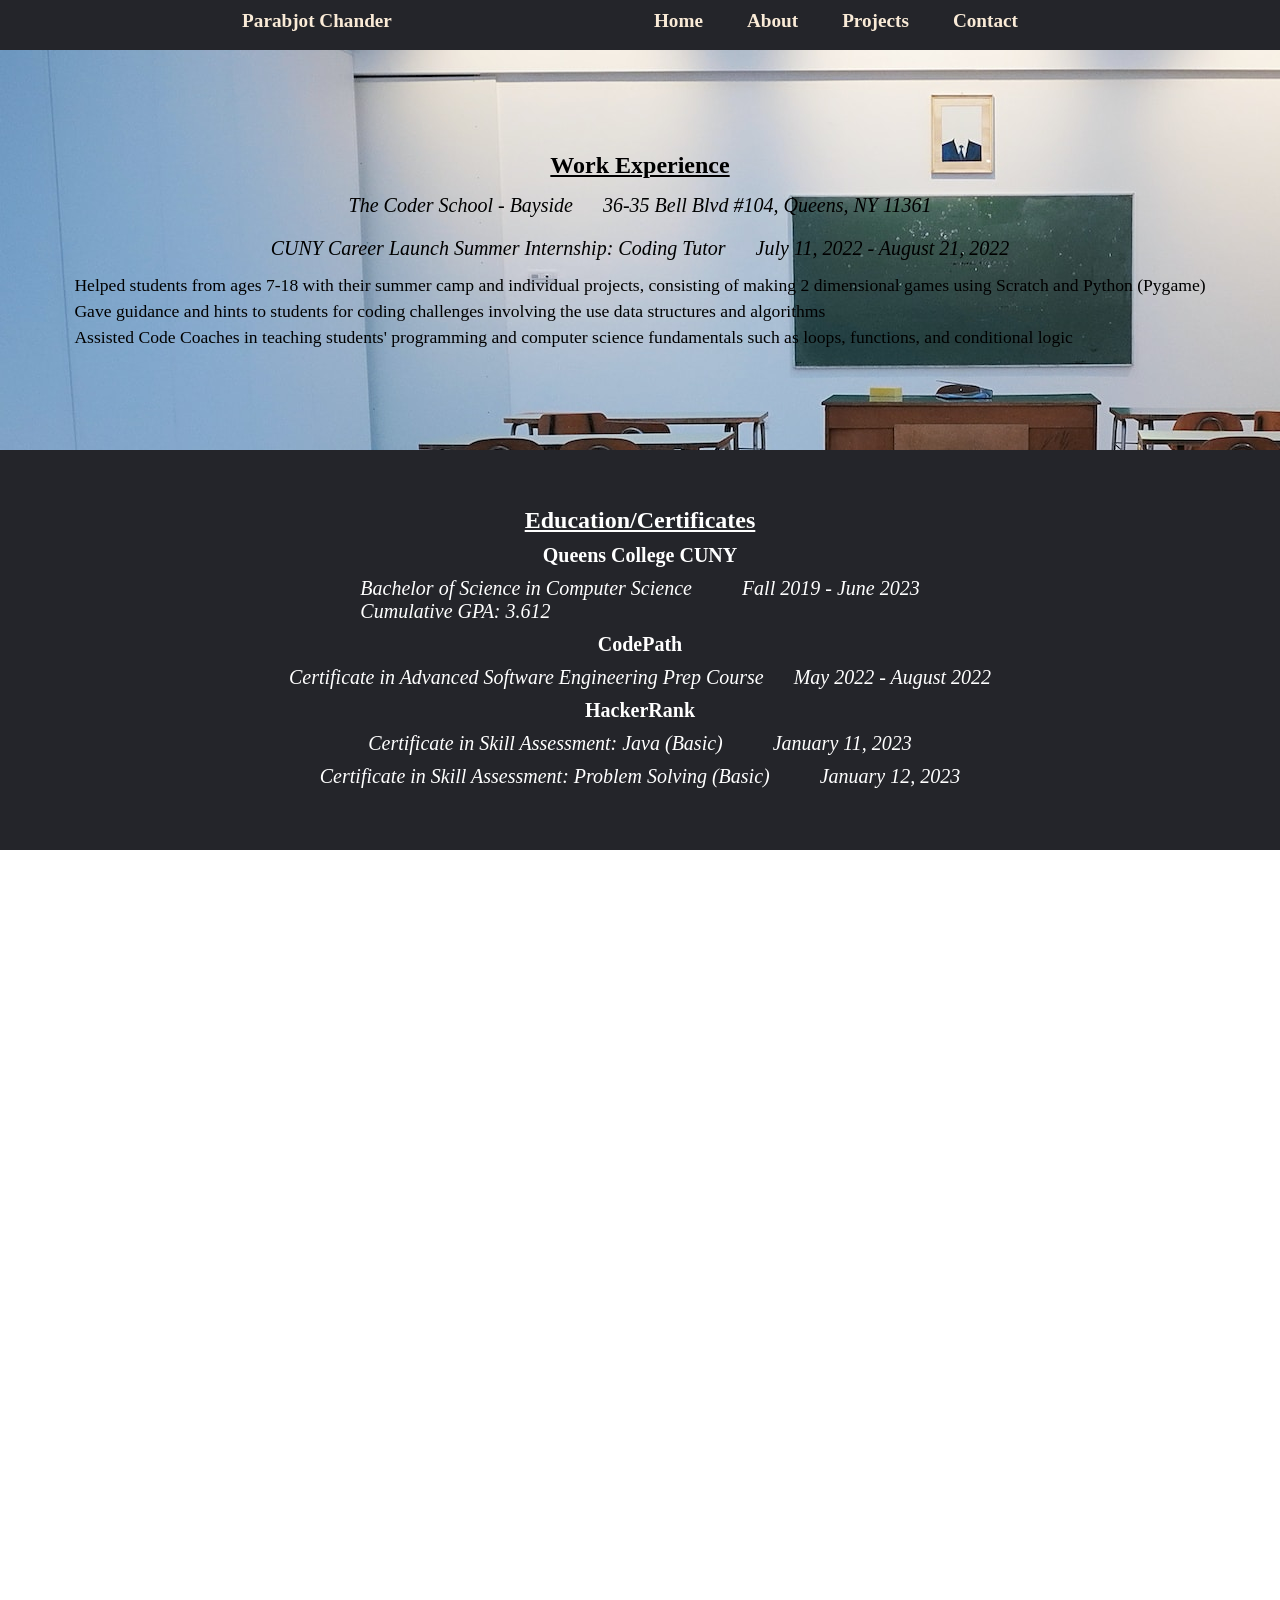
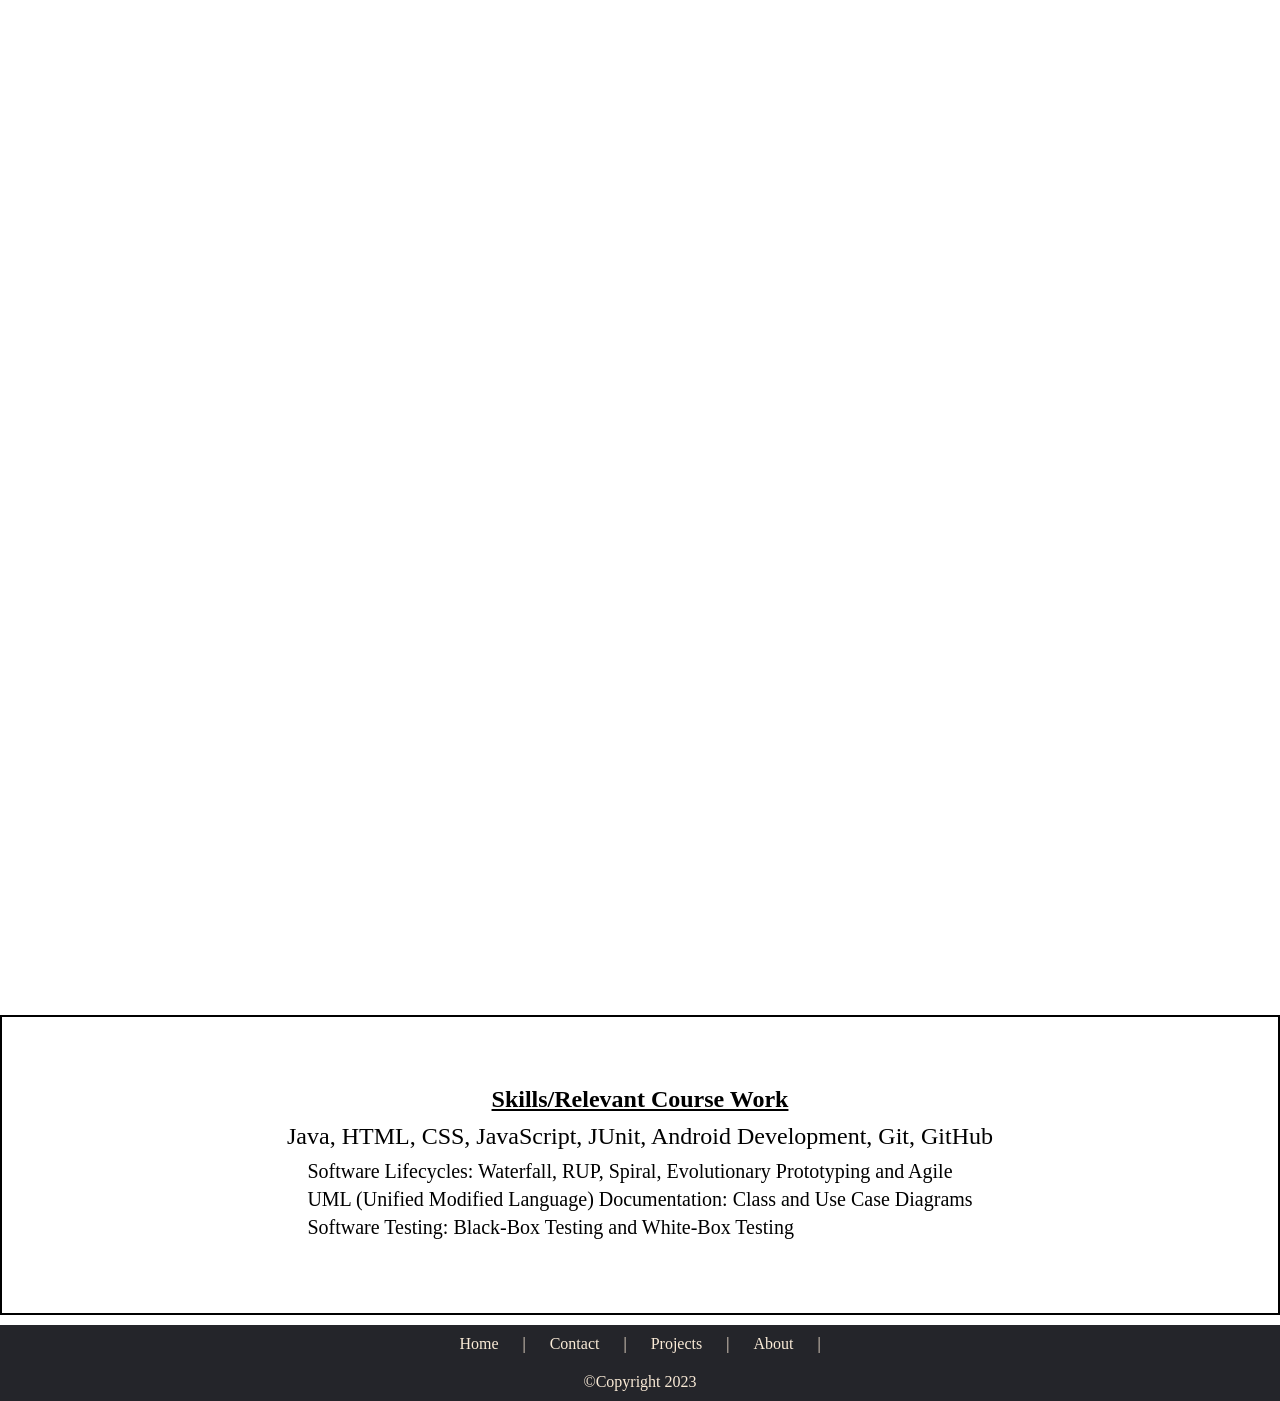
==== Web Pages/about.html @ a2a5ddf4 "Worked on home and about webpages" ====
<!DOCTYPE html>

<html lang="en">

   <head>
      
      <meta charset="UTF-8">
      <title>About</title>
      <link rel="stylesheet" href="css/nav_style.css">
      <link rel="stylesheet" href="css/about_style.css">
   
   </head>

   <body>
      
      <div id ="nav">
         
         <p> Parabjot Chander</p>
         
         <nav>
            
            <ul>
               <li> <a href="home.html"> Home </a> </li>
               <li> <a href="about.html"> About</a> </li>
               <li> <a href="projects.html"> Projects</a> </li>
               <li> <a href="contact.html"> Contact</a> </li>
            </ul>
         
         </nav>
      
      </div>
   
      <div id="body">
         
         <div id="work">
            
            <h2>Work Experience</h2>
            
            <p>The Coder School - Bayside &nbsp;&nbsp;&nbsp;&nbsp; 36-35 Bell Blvd #104, Queens, NY 11361</p>
            <p>CUNY Career Launch Summer Internship: Coding Tutor &nbsp;&nbsp;&nbsp;&nbsp; July 11, 2022 - August 21, 2022 </p>
            
            <ul>
               <li>Helped students from ages 7-18 with their summer camp and individual projects, consisting of making 2 dimensional games using Scratch and Python (Pygame) </li>
               <li>Gave guidance and hints to students for coding challenges involving the use data structures and algorithms </li>
               <li>Assisted Code Coaches in teaching students' programming and computer science fundamentals such as loops, functions, and conditional logic </li>
            </ul>
         
         </div>
         
         <div id="school">
            
            <h2>Education/Certificates</h2>
            
            <p class="sub"> Queens College CUNY</p>
            <p class="det">Bachelor of Science in Computer Science &nbsp;&nbsp;&nbsp;&nbsp;&nbsp;&nbsp;&nbsp;&nbsp;  Fall 2019 - June 2023	<br> Cumulative GPA: 3.612 </p>
            <p class="sub"> CodePath</p>
            <p class="det"> Certificate in Advanced Software Engineering Prep Course &nbsp;&nbsp;&nbsp;&nbsp; May 2022 - August 2022 </p>
            <p class="sub">HackerRank </p>
            <p class="det"> Certificate in Skill Assessment: Java (Basic)  &nbsp;&nbsp;&nbsp;&nbsp;&nbsp;&nbsp;&nbsp;&nbsp; January 11, 2023 </p>
            <p class="det"> Certificate in Skill Assessment: Problem Solving (Basic) &nbsp;&nbsp;&nbsp;&nbsp;&nbsp;&nbsp;&nbsp;&nbsp; January 12, 2023 </p>
         </div>
         
         
         <div id="name">

            <div class="lettersAB show">
               <h2 class="nbaHuge">P</h2>
               <p class="nbaSmall">Patient</p>
            </div>   
   
            <div class="lettersAB">
               <h2 class="nbaHuge">A</h2>
               <p class="nbaSmall">Adequate</p>
            </div> 
   
            <div class="lettersAB">
               <h2 class="nbaHuge">R</h2>
               <p class="nbaSmall">Ready</p>
            </div> 
   
            <div class="lettersAB">
               <h2 class="nbaHuge">A</h2>
               <p class="nbaSmall">Accountable</p>
            </div> 
   
            <div class="lettersAB">
               <h2 class="nbaHuge">B</h2>
               <p class="nbaSmall">Bright-Eyed</p>
            </div> 
   
            <div class="lettersAB">
               <h2 class="nbaHuge">J</h2>
               <p class="nbaSmall">Joyous</p>
            </div> 
   
            <div class="lettersAB">
               <h2 class="nbaHuge">O</h2>
               <p class="nbaSmall">Objective</p>
            </div> 
   
            <div class="lettersAB">
               <h2 class="nbaHuge">T</h2>
               <p class="nbaSmall">Trustworthy</p>
            </div> 
         
         </div>
      
      </div>
      
      
      
      <div id="skills">

         <h2> Skills/Relevant Course Work</h2>

         <p> Java, HTML, CSS, JavaScript, JUnit, Android Development, Git, GitHub </p>

         <ul>
            <li> Software Lifecycles: Waterfall, RUP, Spiral, Evolutionary Prototyping and Agile </li>
            <li> UML (Unified Modified Language) Documentation: Class and Use Case Diagrams </li>
            <li> Software Testing: Black-Box Testing and White-Box Testing  </li>
         </ul>
      
      </div>
      
      
      
      <footer id="foot">
         
         <div id="upperFoot">
            
            <p> <a href="home.html"> Home </a> </p>
            <p> | </p>
            <p> <a href="contact.html"> Contact</a> </p>
            <p> | </p>
            <p> <a href="projects.html"> Projects</a> </p>
            <p> | </p>
            <p> <a href="about.html"> About</a></p>
            <p> | </p>

         </div>
      
         <div id="lowerFoot">
            <p>&copy;Copyright 2023</p>
         </div>
      
      </footer>
   
      <script src="js/about.js"></script>
   
   </body>

</html>
---- Web Pages/css/nav_style.css ----
* {
  box-sizing: border-box;
  margin: 0;
  padding: 0;
}

#nav{
  display: flex;
  justify-content: space-evenly;
  background-color: #24252A;
  height: 50px;
}


#nav nav ul li{
  list-style-type: none;
  display: inline-block;
  align-items: center;
  padding: 10px 20px;
}

#nav p{
  color: antiquewhite;
  font-size: 120%;
  font-weight: bold;
  font-family: 'Cambria, Cochin', Georgia, Times, 'Times New Roman', serif;
  padding-top: 10px;
}

#nav nav li a{
  color: antiquewhite;
  font-size: 120%;
  font-weight: bold;
  font-family:'Cambria, Cochin', Georgia, Times, 'Times New Roman', serif;
  transition: all 0.3s ease 0s;
  text-decoration: none;
}

#nav nav li a:hover{
  color: #0088a9;
}

#foot{
  display: flex;
  flex-direction: column;
  align-items: center;
  background-color: #24252A;
}

#upperFoot p {
  display: inline-block;
  padding: 10px 10px;
  color: antiquewhite;
}

#upperFoot p a{
  text-decoration: none;
  color: antiquewhite;
  font-family:'Cambria, Cochin', Georgia, Times, 'Times New Roman', serif;
  transition: all 0.3s ease 0s;
}

#upperFoot p a:hover{
  color: #0088a9;
}

#lowerFoot p{
  padding: 10px 0px;
  color: antiquewhite;
  font-family:'Cambria, Cochin', Georgia, Times, 'Times New Roman', serif;
}

#body{
  background-color: white;
  width: 100%;
}
---- Web Pages/css/about_style.css ----
*{
  font-family: Cambria, Cochin, Georgia, Times, 'Times New Roman', serif;
}

#name{
  display: flex;
  justify-content: center;
  align-items: center;
  flex-direction: column;
  font-family: Cambria, Cochin, Georgia, Times, 'Times New Roman', serif;
  overflow: hidden;
}

.lettersAB{
  background-color: #24252A;
  display: flex;
  align-items: center;
  justify-content: center;
  flex-direction: column;
  width: 400px;
  height: 200px;
  margin: 10px;
  border-radius: 10px;
  transform: translateX(400%);
  transition: transform 0.4s ease;
}

.lettersAB:nth-of-type(even){
  transform: translateX(-400%);
}

.lettersAB.show{
  transform: translateX(0);
}

.nbaHuge{
  color: white;
  font-size: 200%;
  
}

.nbaSmall{
  color: white;
  font-size: 100%;
  font-style: italic;
}

/* Work Experience */
#work{
  display: flex;
  flex-direction: column;
  justify-content: center;
  align-items: center;
  background-image: url("../images/ivan-aleksic-PDRFeeDniCk-unsplash.jpg");
  font-family: Cambria, Cochin, Georgia, Times, 'Times New Roman', serif;
  width: 100%;
  min-height: 400px;
}

#work h2{
  margin-top: 5px;
  margin-bottom: 5px;
  font-size: 1.5rem;
  text-decoration: underline;
  color: rgb(0, 0, 0);
}

#work p{
  margin: 10px;
  font-style: italic;
  font-size: 1.25rem;
  color: rgb(0, 0, 0);
}

#work ul{
  list-style: none;
}

#work ul li{
  margin: 5px;
  font-size: 1.1rem;
  color: black;
}

/* Education */

#school{
  background-color: #24252A;
  width: 100%;
  display: flex;
  justify-content: center;
  align-items: center;
  flex-direction: column;
  height: 400px;
}

#school h2{
  color: white;
  font-size: 1.5rem;
  margin-bottom: 5px;
  text-decoration: underline;
}

.sub{
  color: white;
  font-size: 1.25rem;
  margin: 5px;
  font-weight: bold;
}

.det{
  color: white;
  font-size: 1.25rem;
  font-style: italic;
  margin: 5px;
}

/* Skills */

#skills{
  display: flex;
  justify-content: center;
  align-items: center;
  flex-direction: column;
  margin-bottom: 10px;
  margin-top: 5px;
  width: 100%;
  height: 300px;
  border: 2px solid black;
}

#skills h2{
  text-decoration: underline;
  margin-bottom: 10px;
}

#skills p{
  margin-bottom: 5px;
  font-size: 1.5rem;
}

#skills ul{
  list-style-type: none;
}

#skills ul li {
  margin: 5px;
  font-size: 1.25rem;
}
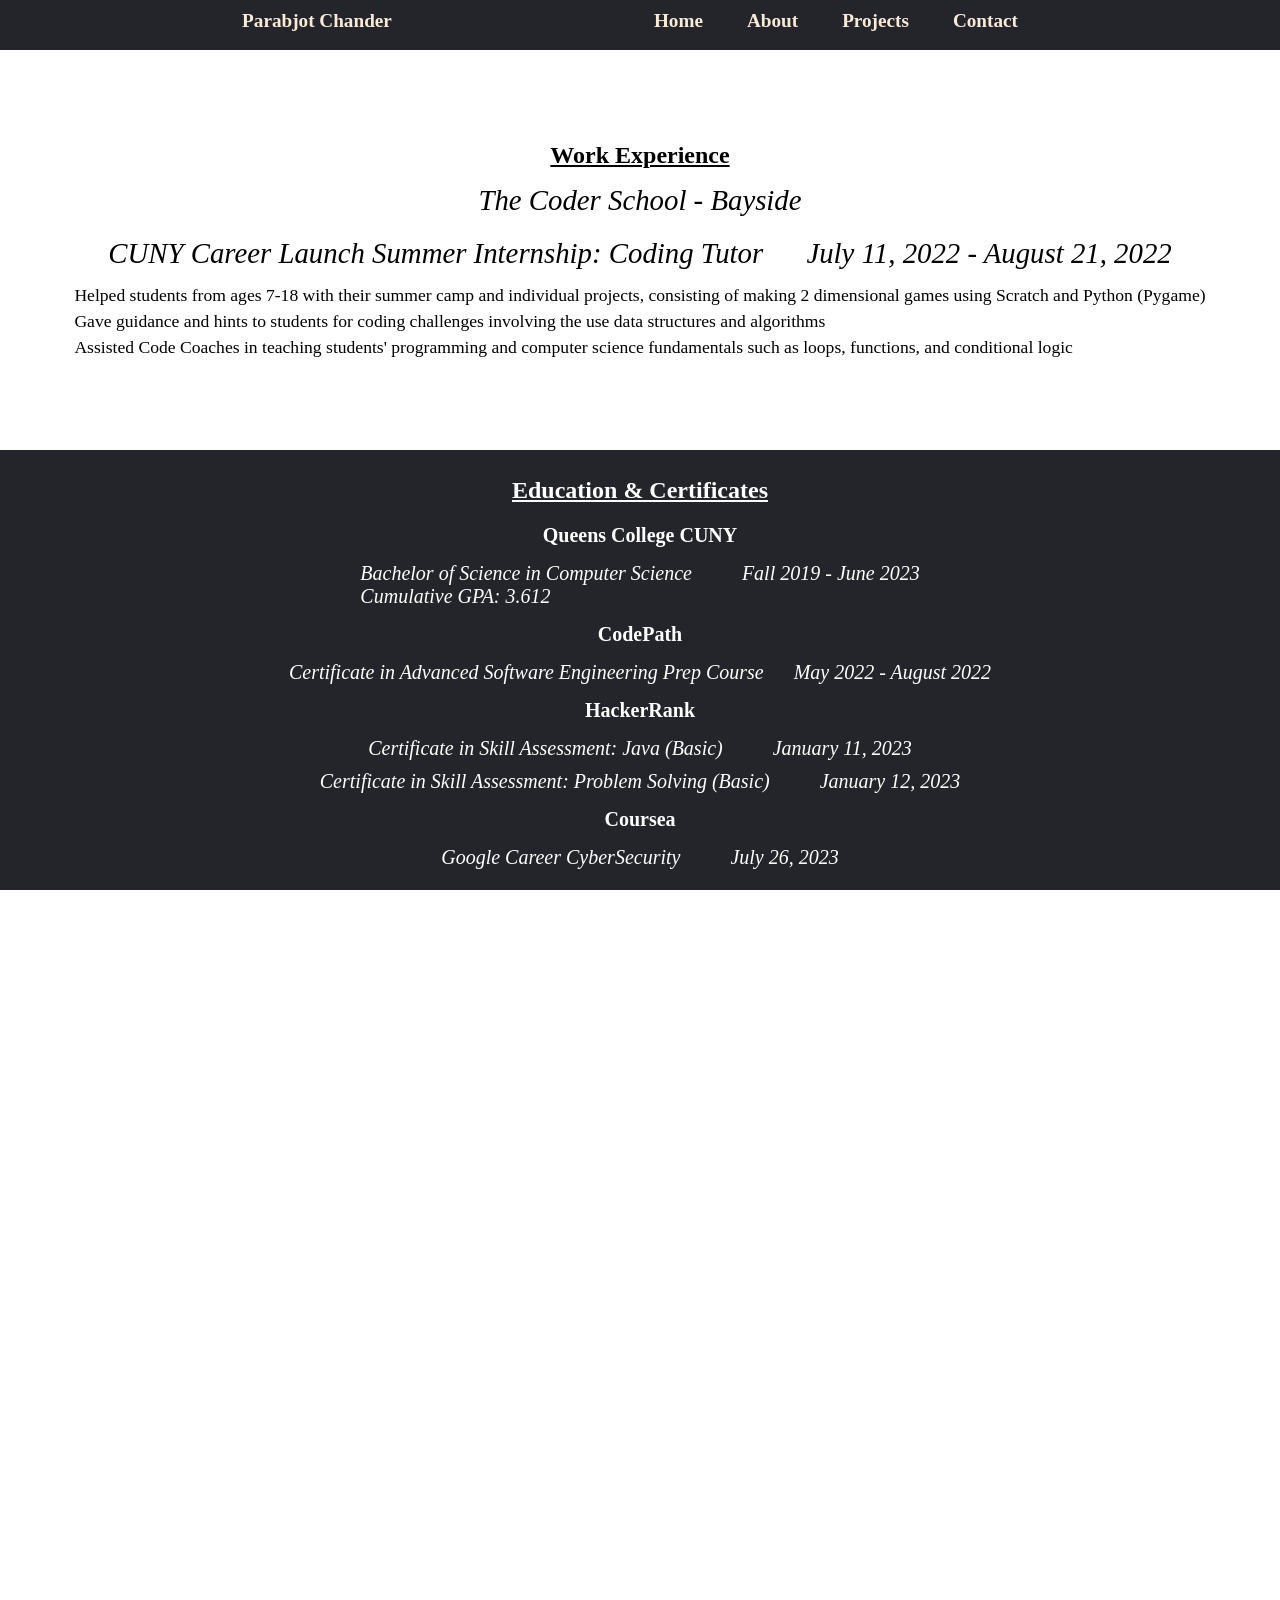
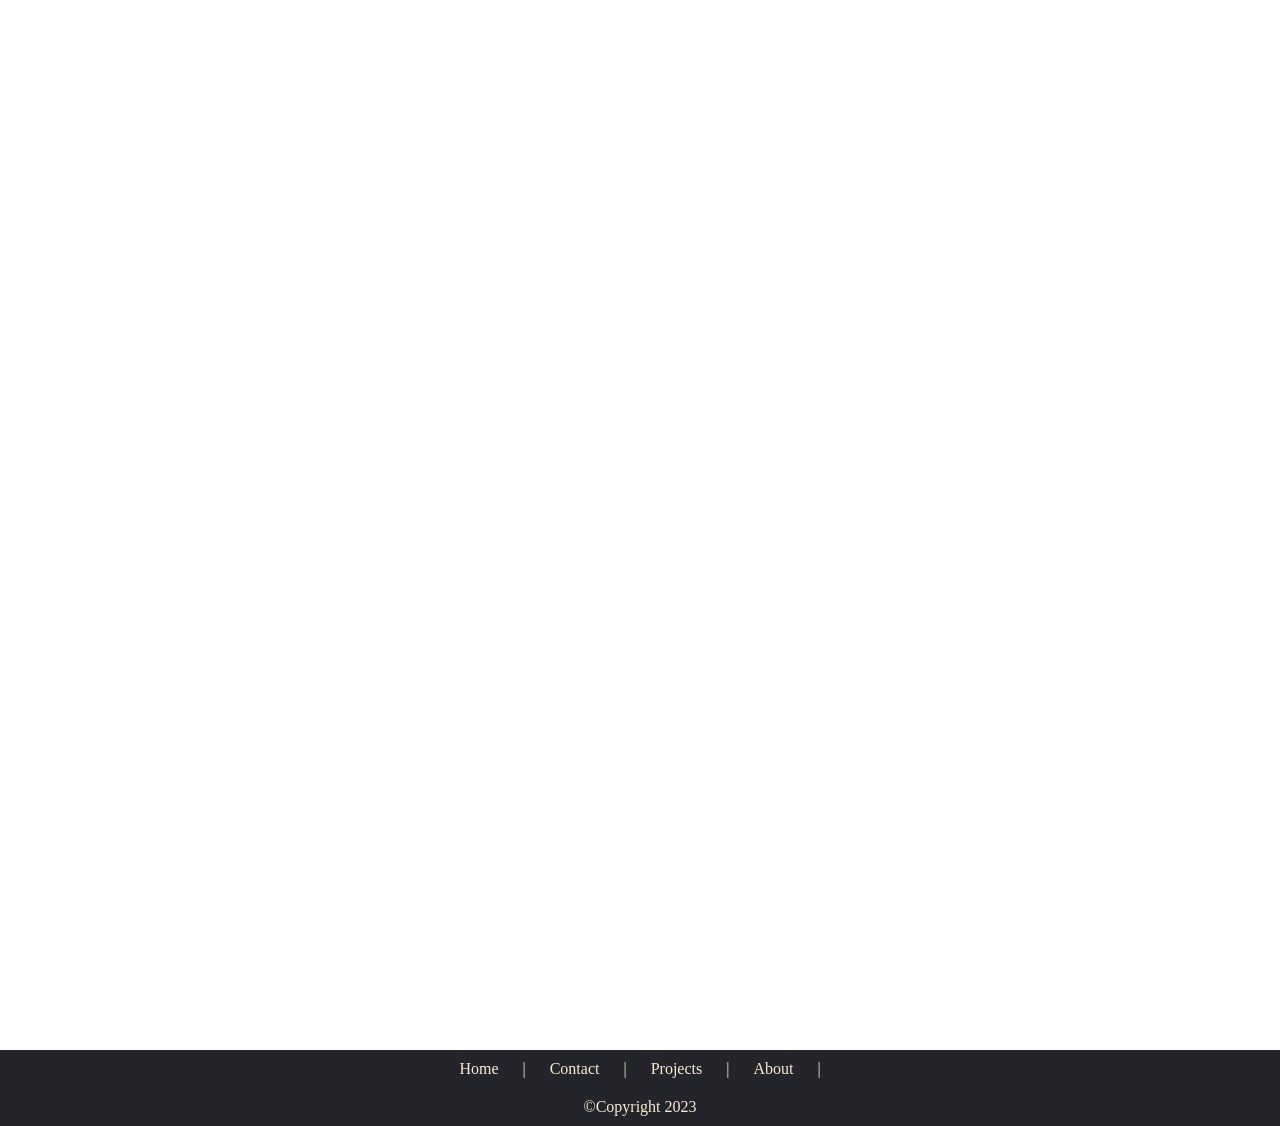
==== commit d2a73661: "make webpages more responsive, projects.html got work on" ====
--- a/Web Pages/about.html
+++ b/Web Pages/about.html
@@ -36,7 +36,7 @@
             
             <h2>Work Experience</h2>
             
-            <p>The Coder School - Bayside &nbsp;&nbsp;&nbsp;&nbsp; 36-35 Bell Blvd #104, Queens, NY 11361</p>
+            <p>The Coder School - Bayside </p>
             <p>CUNY Career Launch Summer Internship: Coding Tutor &nbsp;&nbsp;&nbsp;&nbsp; July 11, 2022 - August 21, 2022 </p>
             
             <ul>
@@ -49,7 +49,7 @@
          
          <div id="school">
             
-            <h2>Education/Certificates</h2>
+            <h2>Education & Certificates</h2>
             
             <p class="sub"> Queens College CUNY</p>
             <p class="det">Bachelor of Science in Computer Science &nbsp;&nbsp;&nbsp;&nbsp;&nbsp;&nbsp;&nbsp;&nbsp;  Fall 2019 - June 2023	<br> Cumulative GPA: 3.612 </p>
@@ -58,6 +58,10 @@
             <p class="sub">HackerRank </p>
             <p class="det"> Certificate in Skill Assessment: Java (Basic)  &nbsp;&nbsp;&nbsp;&nbsp;&nbsp;&nbsp;&nbsp;&nbsp; January 11, 2023 </p>
             <p class="det"> Certificate in Skill Assessment: Problem Solving (Basic) &nbsp;&nbsp;&nbsp;&nbsp;&nbsp;&nbsp;&nbsp;&nbsp; January 12, 2023 </p>
+            <p class="sub"> Coursea </p>
+            <p class="det"> Google Career CyberSecurity &nbsp;&nbsp;&nbsp;&nbsp;&nbsp;&nbsp;&nbsp;&nbsp; July 26, 2023 </p>
+            
+         
          </div>
          
          
@@ -108,23 +112,6 @@
       </div>
       
       
-      
-      <div id="skills">
-
-         <h2> Skills/Relevant Course Work</h2>
-
-         <p> Java, HTML, CSS, JavaScript, JUnit, Android Development, Git, GitHub </p>
-
-         <ul>
-            <li> Software Lifecycles: Waterfall, RUP, Spiral, Evolutionary Prototyping and Agile </li>
-            <li> UML (Unified Modified Language) Documentation: Class and Use Case Diagrams </li>
-            <li> Software Testing: Black-Box Testing and White-Box Testing  </li>
-         </ul>
-      
-      </div>
-      
-      
-      
       <footer id="foot">
          
          <div id="upperFoot">
--- a/Web Pages/css/nav_style.css
+++ b/Web Pages/css/nav_style.css
@@ -9,7 +9,7 @@
   display: flex;
   justify-content: space-evenly;
   background-color: #24252A;
-  height: 50px;
+  min-height: 50px;
 }
 
 
--- a/Web Pages/css/about_style.css
+++ b/Web Pages/css/about_style.css
@@ -51,9 +51,8 @@
   flex-direction: column;
   justify-content: center;
   align-items: center;
-  background-image: url("../images/ivan-aleksic-PDRFeeDniCk-unsplash.jpg");
+  /* background-image: url("../images/ivan-aleksic-PDRFeeDniCk-unsplash.jpg"); */
   font-family: Cambria, Cochin, Georgia, Times, 'Times New Roman', serif;
-  width: 100%;
   min-height: 400px;
 }
 
@@ -68,8 +67,8 @@
 #work p{
   margin: 10px;
   font-style: italic;
-  font-size: 1.25rem;
-  color: rgb(0, 0, 0);
+  font-size: clamp(0.5rem, 1vw + 1rem, 2rem);
+  color: rgb(0, 0, 0); 
 }
 
 #work ul{
@@ -86,25 +85,26 @@
 
 #school{
   background-color: #24252A;
-  width: 100%;
   display: flex;
   justify-content: center;
   align-items: center;
   flex-direction: column;
-  height: 400px;
+  min-height: 440px;
 }
 
 #school h2{
   color: white;
   font-size: 1.5rem;
-  margin-bottom: 5px;
+  margin-top: 10px;
+  margin-bottom: 10px;
   text-decoration: underline;
 }
 
 .sub{
   color: white;
   font-size: 1.25rem;
-  margin: 5px;
+  margin-top: 10px;
+  margin-bottom: 10px;
   font-weight: bold;
 }
 
@@ -117,33 +117,3 @@
 
 /* Skills */
 
-#skills{
-  display: flex;
-  justify-content: center;
-  align-items: center;
-  flex-direction: column;
-  margin-bottom: 10px;
-  margin-top: 5px;
-  width: 100%;
-  height: 300px;
-  border: 2px solid black;
-}
-
-#skills h2{
-  text-decoration: underline;
-  margin-bottom: 10px;
-}
-
-#skills p{
-  margin-bottom: 5px;
-  font-size: 1.5rem;
-}
-
-#skills ul{
-  list-style-type: none;
-}
-
-#skills ul li {
-  margin: 5px;
-  font-size: 1.25rem;
-}
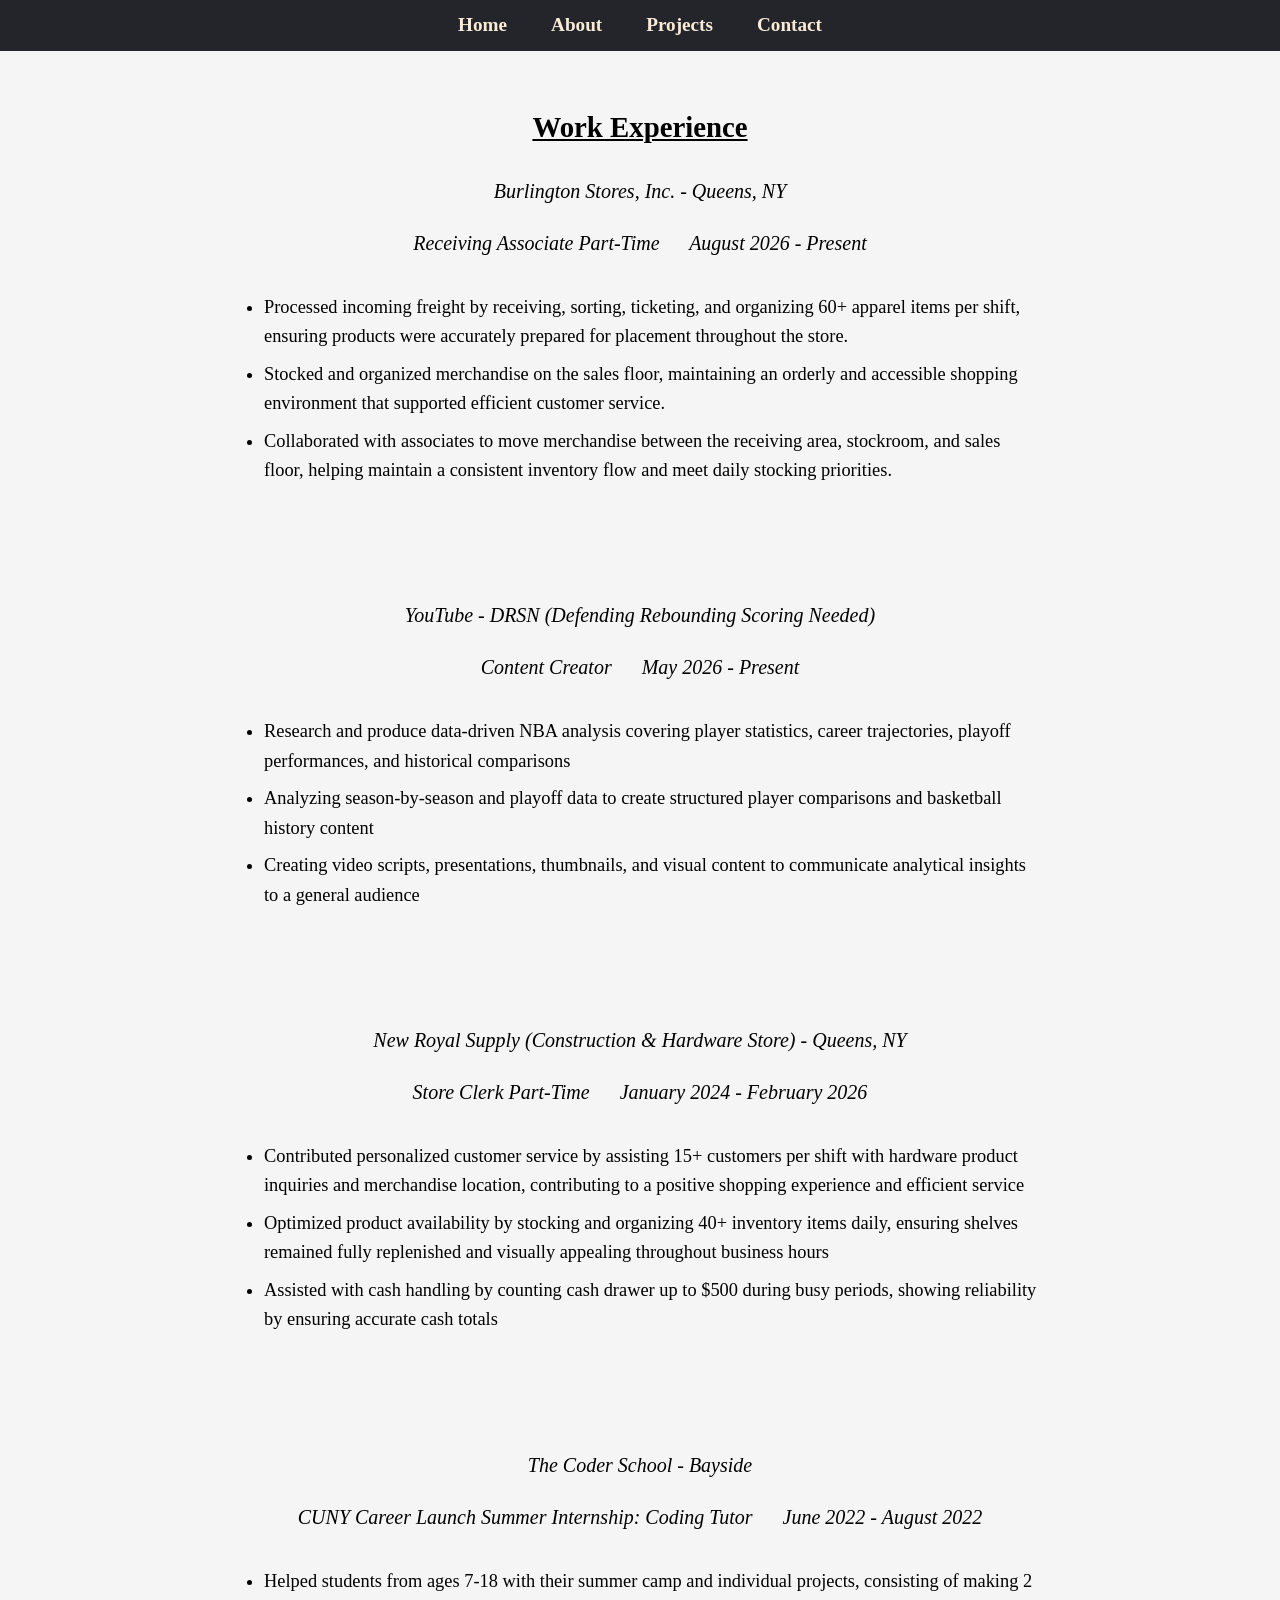
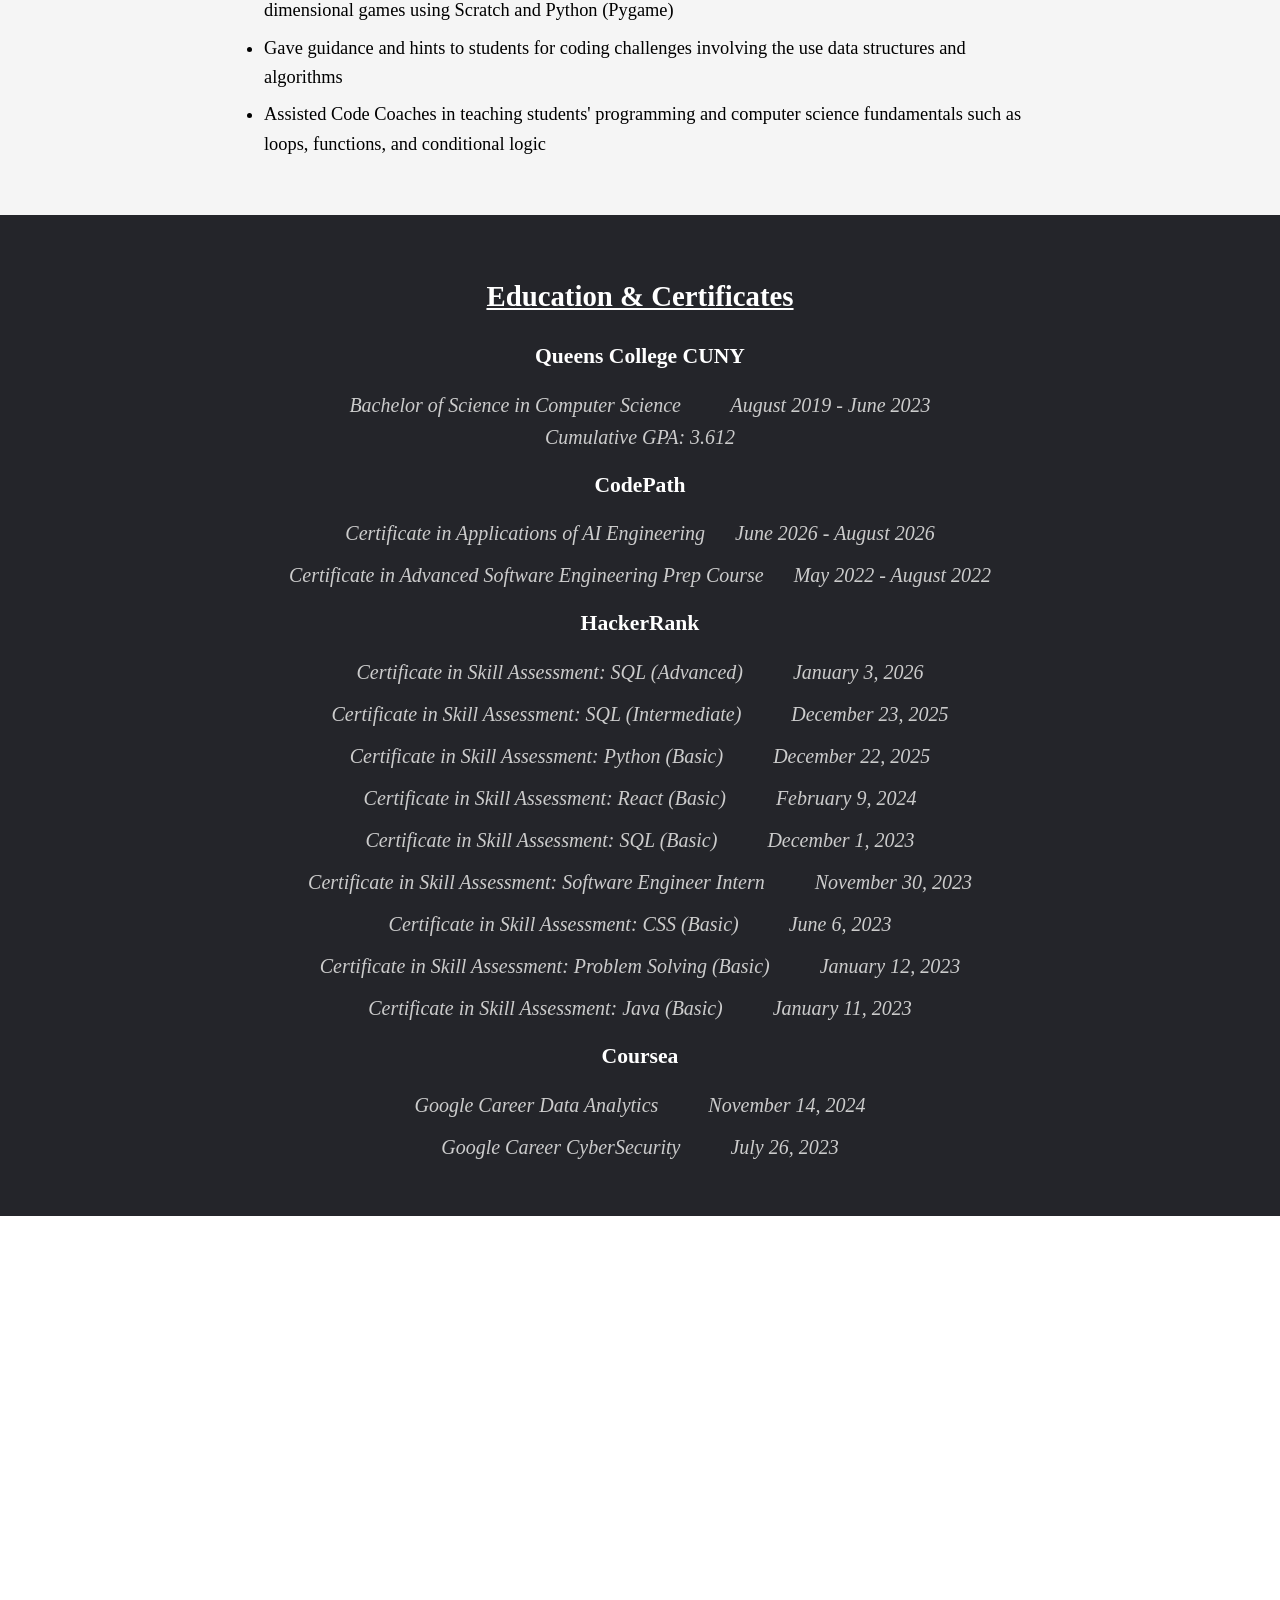
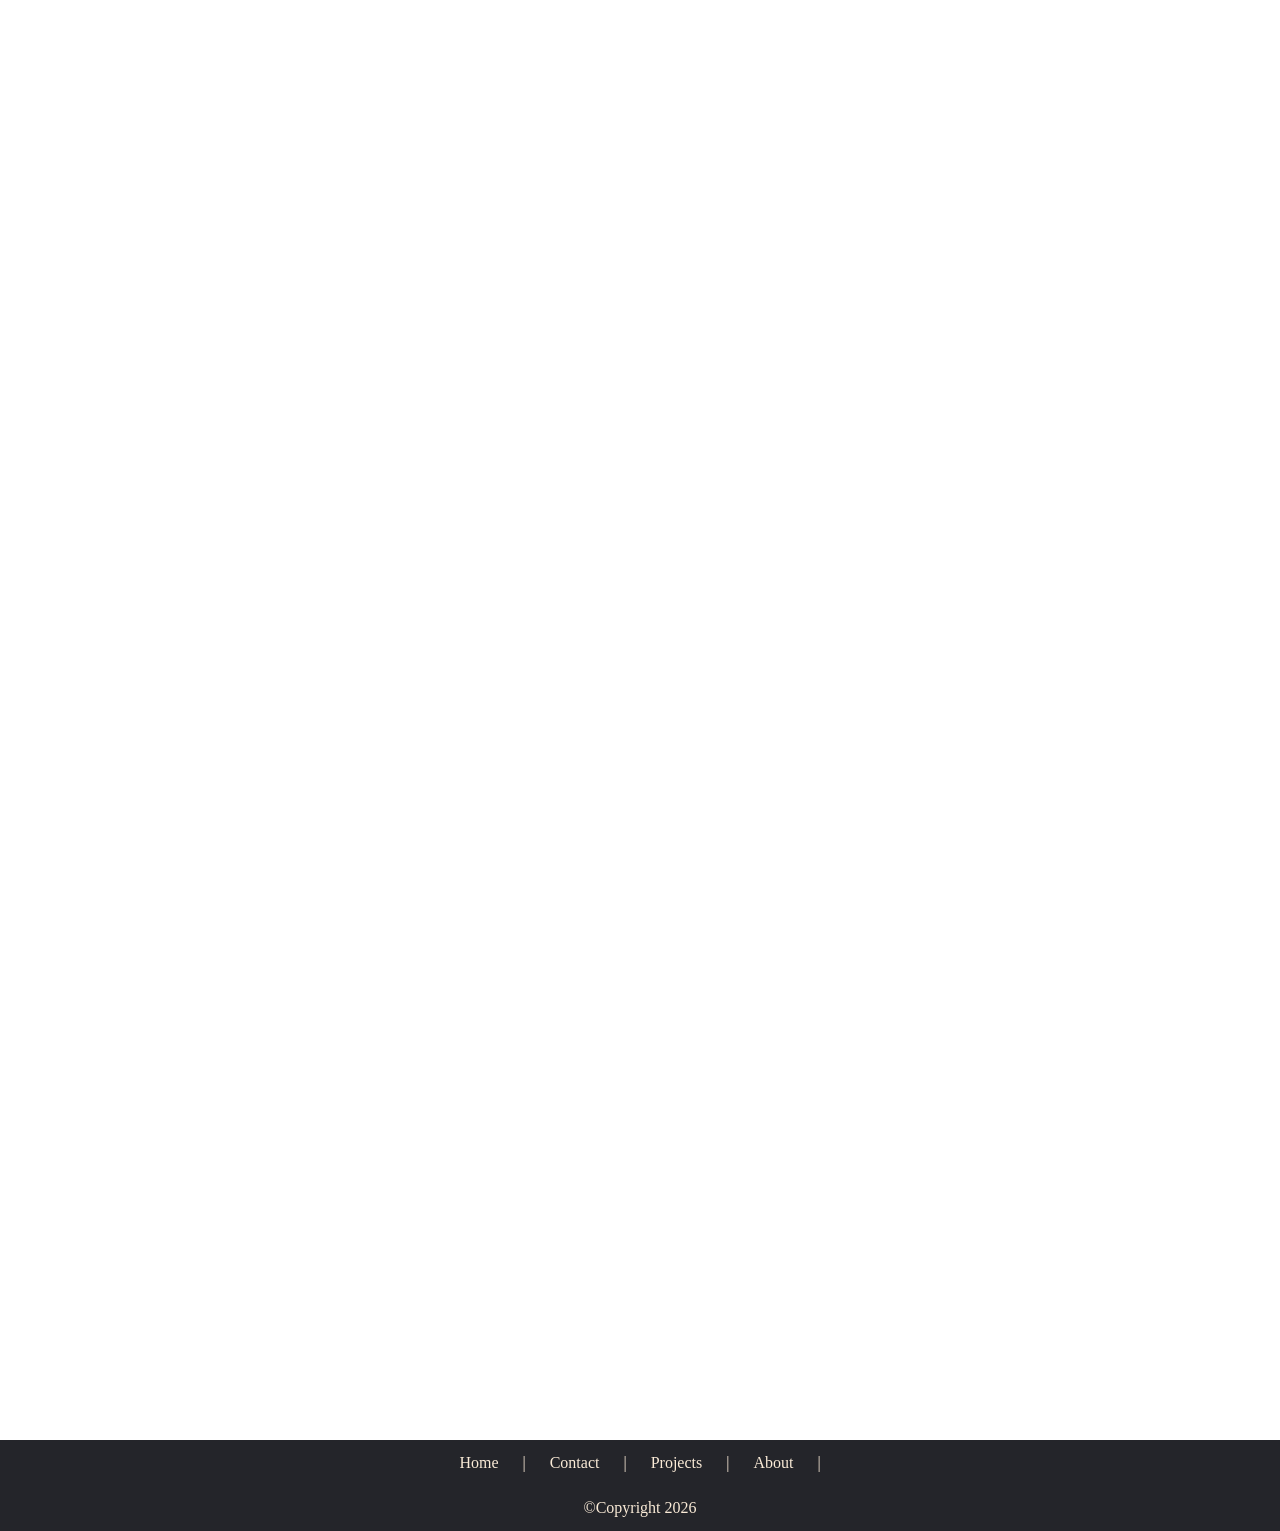
==== commit 7eb6009c: "build: changed styling and updated certain things" ====
--- a/Web Pages/about.html
+++ b/Web Pages/about.html
@@ -14,8 +14,6 @@
    <body>
       
       <div id ="nav">
-         
-         <p> Parabjot Chander</p>
          
          <nav>
             
@@ -36,8 +34,47 @@
             
             <h2>Work Experience</h2>
             
+            <p>Burlington Stores, Inc. - Queens, NY</p>
+            <p>Receiving Associate Part-Time &nbsp;&nbsp;&nbsp;&nbsp; August 2026 - Present </p>
+            
+            <ul>
+               <li>Processed incoming freight by receiving, sorting, ticketing, and organizing 60+ apparel items per shift, ensuring products were accurately prepared for placement throughout the store. </li>
+               <li>Stocked and organized merchandise on the sales floor, maintaining an orderly and accessible shopping environment that supported efficient customer service.</li>
+               <li>Collaborated with associates to move merchandise between the receiving area, stockroom, and sales floor, helping maintain a consistent inventory flow and meet daily stocking priorities. </li>
+            </ul>
+         
+         </div>
+         
+         <div id="work">
+            
+            <p>YouTube - DRSN (Defending Rebounding Scoring Needed) </p>
+            <p>Content Creator &nbsp;&nbsp;&nbsp;&nbsp; May 2026 - Present </p>
+            
+            <ul>
+               <li>Research and produce data-driven NBA analysis covering player statistics, career trajectories, playoff performances, and historical comparisons </li>
+               <li>Analyzing season-by-season and playoff data to create structured player comparisons and basketball history content </li>
+               <li>Creating video scripts, presentations, thumbnails, and visual content to communicate analytical insights to a general audience </li>
+            </ul>
+         
+         </div>
+
+         <div id="work">
+            
+            <p>New Royal Supply (Construction & Hardware Store) - Queens, NY </p>
+            <p>Store Clerk Part-Time &nbsp;&nbsp;&nbsp;&nbsp; January 2024 - February 2026 </p>
+            
+            <ul>
+               <li>Contributed personalized customer service by assisting 15+ customers per shift with hardware product inquiries and merchandise location, contributing to a positive shopping experience and efficient service </li>
+               <li>Optimized product availability by stocking and organizing 40+ inventory items daily, ensuring shelves remained fully replenished and visually appealing throughout business hours</li>
+               <li>Assisted with cash handling by counting cash drawer up to $500 during busy periods, showing reliability by ensuring accurate cash totals </li>
+            </ul>
+         
+         </div>
+         
+         <div id="work">
+            
             <p>The Coder School - Bayside </p>
-            <p>CUNY Career Launch Summer Internship: Coding Tutor &nbsp;&nbsp;&nbsp;&nbsp; July 11, 2022 - August 21, 2022 </p>
+            <p>CUNY Career Launch Summer Internship: Coding Tutor &nbsp;&nbsp;&nbsp;&nbsp; June 2022 - August 2022 </p>
             
             <ul>
                <li>Helped students from ages 7-18 with their summer camp and individual projects, consisting of making 2 dimensional games using Scratch and Python (Pygame) </li>
@@ -46,19 +83,29 @@
             </ul>
          
          </div>
+
          
          <div id="school">
             
             <h2>Education & Certificates</h2>
             
             <p class="sub"> Queens College CUNY</p>
-            <p class="det">Bachelor of Science in Computer Science &nbsp;&nbsp;&nbsp;&nbsp;&nbsp;&nbsp;&nbsp;&nbsp;  Fall 2019 - June 2023	<br> Cumulative GPA: 3.612 </p>
+            <p class="det">Bachelor of Science in Computer Science &nbsp;&nbsp;&nbsp;&nbsp;&nbsp;&nbsp;&nbsp;&nbsp;  August 2019 - June 2023	<br> Cumulative GPA: 3.612 </p>
             <p class="sub"> CodePath</p>
+            <p class="det"> Certificate in Applications of AI Engineering &nbsp;&nbsp;&nbsp;&nbsp; June 2026 - August 2026 </p>
             <p class="det"> Certificate in Advanced Software Engineering Prep Course &nbsp;&nbsp;&nbsp;&nbsp; May 2022 - August 2022 </p>
             <p class="sub">HackerRank </p>
+            <p class="det"> Certificate in Skill Assessment: SQL (Advanced) &nbsp;&nbsp;&nbsp;&nbsp;&nbsp;&nbsp;&nbsp;&nbsp; January 3, 2026 </p>
+            <p class="det"> Certificate in Skill Assessment: SQL (Intermediate) &nbsp;&nbsp;&nbsp;&nbsp;&nbsp;&nbsp;&nbsp;&nbsp; December 23, 2025 </p>
+            <p class="det"> Certificate in Skill Assessment: Python (Basic) &nbsp;&nbsp;&nbsp;&nbsp;&nbsp;&nbsp;&nbsp;&nbsp; December 22, 2025 </p>
+            <p class="det"> Certificate in Skill Assessment: React (Basic) &nbsp;&nbsp;&nbsp;&nbsp;&nbsp;&nbsp;&nbsp;&nbsp; February 9, 2024 </p>
+            <p class="det"> Certificate in Skill Assessment: SQL (Basic) &nbsp;&nbsp;&nbsp;&nbsp;&nbsp;&nbsp;&nbsp;&nbsp; December 1, 2023 </p>
+            <p class="det"> Certificate in Skill Assessment: Software Engineer Intern &nbsp;&nbsp;&nbsp;&nbsp;&nbsp;&nbsp;&nbsp;&nbsp; November 30, 2023 </p>
+            <p class="det"> Certificate in Skill Assessment: CSS (Basic) &nbsp;&nbsp;&nbsp;&nbsp;&nbsp;&nbsp;&nbsp;&nbsp; June 6, 2023 </p>
+            <p class="det"> Certificate in Skill Assessment: Problem Solving (Basic) &nbsp;&nbsp;&nbsp;&nbsp;&nbsp;&nbsp;&nbsp;&nbsp; January 12, 2023 </p>
             <p class="det"> Certificate in Skill Assessment: Java (Basic)  &nbsp;&nbsp;&nbsp;&nbsp;&nbsp;&nbsp;&nbsp;&nbsp; January 11, 2023 </p>
-            <p class="det"> Certificate in Skill Assessment: Problem Solving (Basic) &nbsp;&nbsp;&nbsp;&nbsp;&nbsp;&nbsp;&nbsp;&nbsp; January 12, 2023 </p>
             <p class="sub"> Coursea </p>
+            <p class="det"> Google Career Data Analytics &nbsp;&nbsp;&nbsp;&nbsp;&nbsp;&nbsp;&nbsp;&nbsp; November 14, 2024 </p>
             <p class="det"> Google Career CyberSecurity &nbsp;&nbsp;&nbsp;&nbsp;&nbsp;&nbsp;&nbsp;&nbsp; July 26, 2023 </p>
             
          
@@ -128,7 +175,7 @@
          </div>
       
          <div id="lowerFoot">
-            <p>&copy;Copyright 2023</p>
+            <p>&copy;Copyright 2026</p>
          </div>
       
       </footer>
--- a/Web Pages/css/nav_style.css
+++ b/Web Pages/css/nav_style.css
@@ -11,7 +11,6 @@
   background-color: #24252A;
   min-height: 50px;
 }
-
 
 #nav nav ul li{
   list-style-type: none;
@@ -74,4 +73,13 @@
 #body{
   background-color: white;
   width: 100%;
+}
+
+@media(max-width: 300px){
+  #nav{
+    display: flex;
+    flex-direction: column;
+    justify-content: center;
+    align-items: center;
+  }
 }
--- a/Web Pages/css/about_style.css
+++ b/Web Pages/css/about_style.css
@@ -1,119 +1,152 @@
-*{
-  font-family: Cambria, Cochin, Georgia, Times, 'Times New Roman', serif;
+/* Global Reset & Base Styling */
+* {
+  box-sizing: border-box;
+  margin: 0;
+  padding: 0;
 }
 
-#name{
+body {
+  font-family: Cambria, Cochin, Georgia, Times, 'Times New Roman', serif;
+  background-color: whitesmoke;
+  color: black;
+  line-height: 1.6;
+}
+
+/* Name / Hero Animation Section */
+#name {
   display: flex;
   justify-content: center;
   align-items: center;
   flex-direction: column;
-  font-family: Cambria, Cochin, Georgia, Times, 'Times New Roman', serif;
   overflow: hidden;
+  padding: 2rem 1rem;
 }
 
-.lettersAB{
+.lettersAB {
   background-color: #24252A;
   display: flex;
   align-items: center;
   justify-content: center;
   flex-direction: column;
-  width: 400px;
+  width: 100%;
+  max-width: 400px;
   height: 200px;
   margin: 10px;
+  padding: 1.5rem;
   border-radius: 10px;
-  transform: translateX(400%);
+  transform: translateX(100vw);
   transition: transform 0.4s ease;
 }
 
-.lettersAB:nth-of-type(even){
-  transform: translateX(-400%);
+.lettersAB:nth-of-type(even) {
+  transform: translateX(-100vw);
 }
 
-.lettersAB.show{
+.lettersAB.show {
   transform: translateX(0);
 }
 
-.nbaHuge{
+.nbaHuge {
   color: white;
-  font-size: 200%;
-  
+  font-size: clamp(1.5rem, 2vw + 1rem, 2rem);
+  text-align: center;
 }
 
-.nbaSmall{
+.nbaSmall {
   color: white;
-  font-size: 100%;
+  font-size: clamp(0.9rem, 1vw + 0.5rem, 1.1rem);
   font-style: italic;
+  text-align: center;
 }
 
-/* Work Experience */
-#work{
+/* Work Experience Section */
+#work {
   display: flex;
   flex-direction: column;
   justify-content: center;
   align-items: center;
-  /* background-image: url("../images/ivan-aleksic-PDRFeeDniCk-unsplash.jpg"); */
-  font-family: Cambria, Cochin, Georgia, Times, 'Times New Roman', serif;
   min-height: 400px;
+  padding: 3rem 1.5rem;
+  background-color: whitesmoke;
 }
 
-#work h2{
+#work h2 {
   margin-top: 5px;
-  margin-bottom: 5px;
-  font-size: 1.5rem;
+  margin-bottom: 15px;
+  font-size: clamp(1.25rem, 1.5vw + 1rem, 1.8rem);
   text-decoration: underline;
   color: rgb(0, 0, 0);
+  text-align: center;
 }
 
-#work p{
+#work p {
   margin: 10px;
   font-style: italic;
-  font-size: clamp(0.5rem, 1vw + 1rem, 2rem);
-  color: rgb(0, 0, 0); 
+  font-size: clamp(0.9rem, 1vw + 0.5rem, 1.25rem);
+  color: rgb(0, 0, 0);
+  text-align: center;
+  max-width: 900px;
 }
 
-#work ul{
-  list-style: none;
+#work ul {
+  list-style: disc;
+  padding-left: 1.5rem;
+  max-width: 800px;
+  margin-top: 1rem;
 }
 
-#work ul li{
-  margin: 5px;
-  font-size: 1.1rem;
+#work ul li {
+  margin: 8px 0;
+  font-size: clamp(1rem, 0.5vw + 0.9rem, 1.15rem);
   color: black;
 }
 
-/* Education */
-
-#school{
+/* Education Section */
+#school {
   background-color: #24252A;
   display: flex;
   justify-content: center;
   align-items: center;
   flex-direction: column;
   min-height: 440px;
+  padding: 3rem 1.5rem;
+  text-align: center;
 }
 
-#school h2{
+#school h2 {
   color: white;
-  font-size: 1.5rem;
+  font-size: clamp(1.25rem, 1.5vw + 1rem, 1.8rem);
   margin-top: 10px;
   margin-bottom: 10px;
   text-decoration: underline;
 }
 
-.sub{
+.sub {
   color: white;
-  font-size: 1.25rem;
+  font-size: clamp(1.1rem, 1vw + 0.8rem, 1.35rem);
   margin-top: 10px;
   margin-bottom: 10px;
   font-weight: bold;
 }
 
-.det{
-  color: white;
-  font-size: 1.25rem;
+.det {
+  color: #ccc;
+  font-size: clamp(1rem, 1vw + 0.7rem, 1.25rem);
   font-style: italic;
   margin: 5px;
+  max-width: 800px;
 }
 
-/* Skills */
+/* Responsive Adjustments for Smaller Screens */
+@media screen and (max-width: 768px) {
+  .lettersAB {
+    height: auto;
+    min-height: 160px;
+    padding: 1rem;
+  }
+  
+  #work, #school {
+    padding: 2rem 1rem;
+  }
+}
 
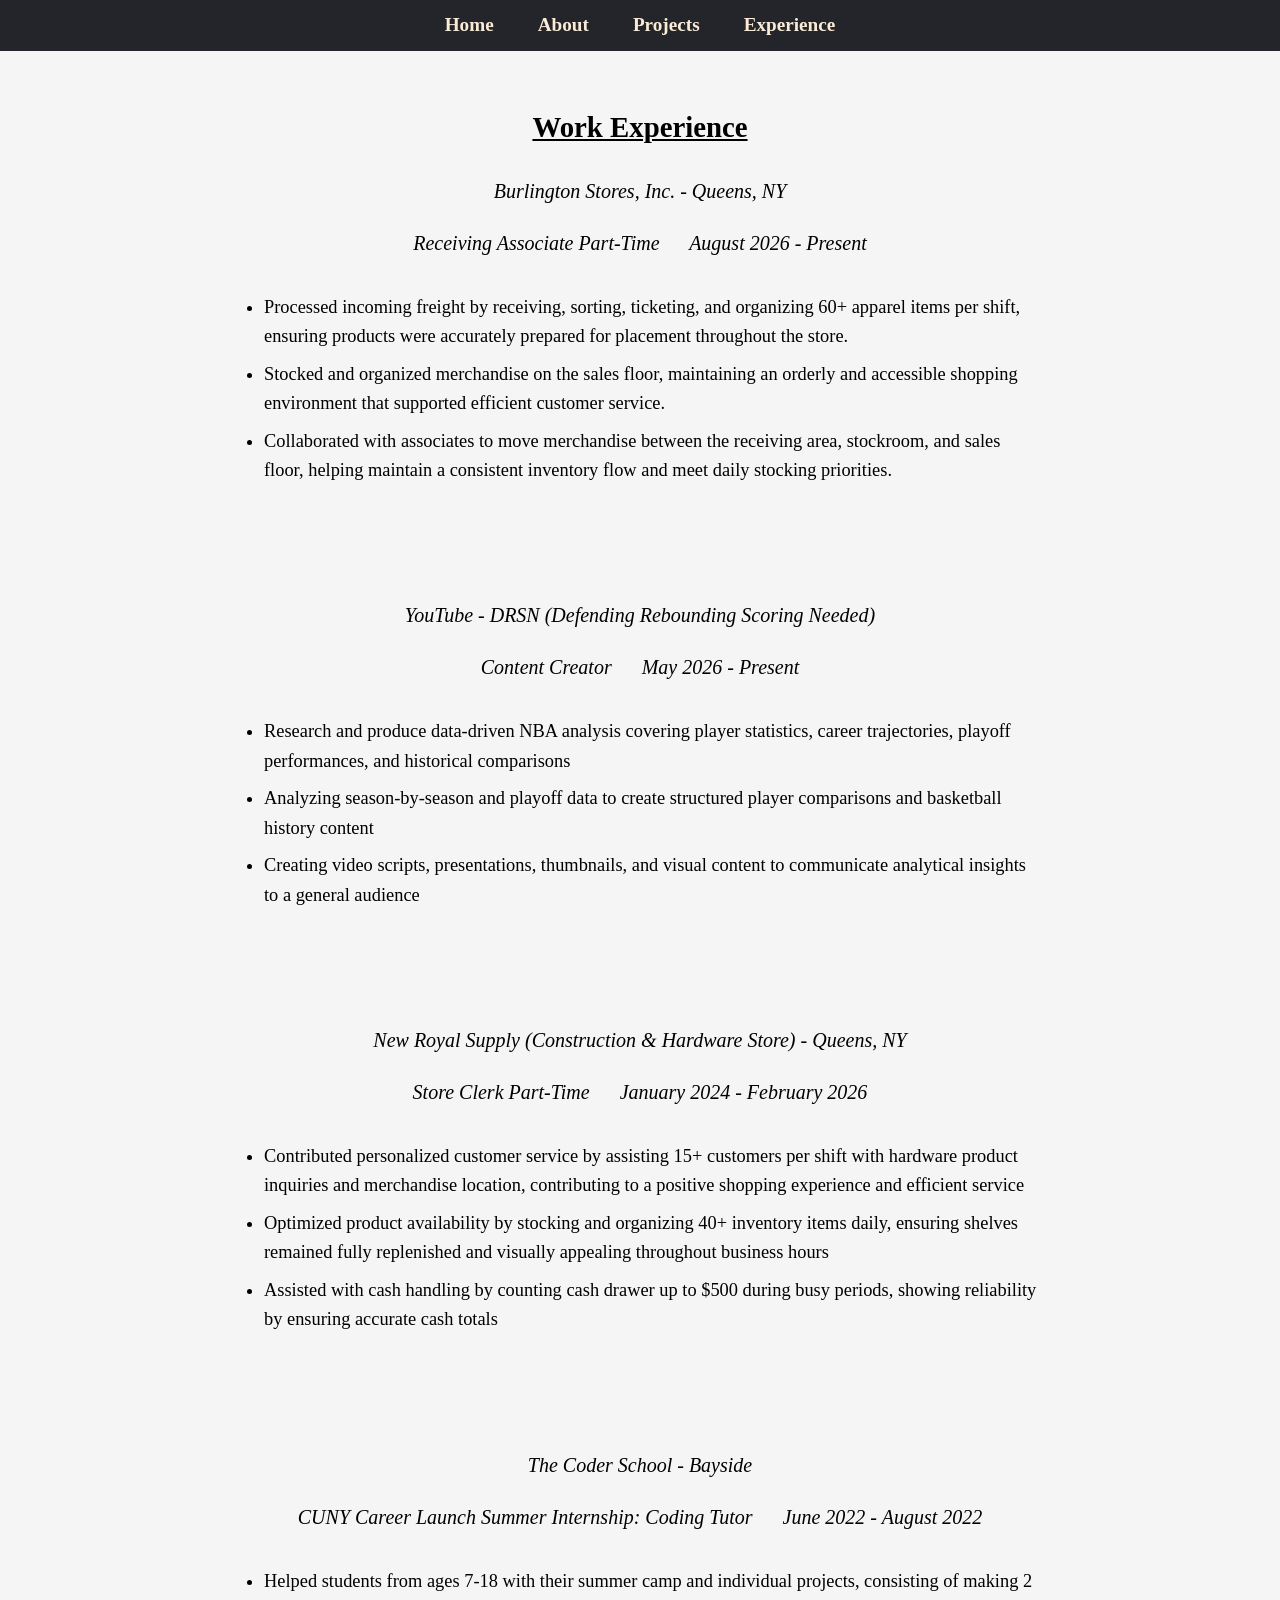
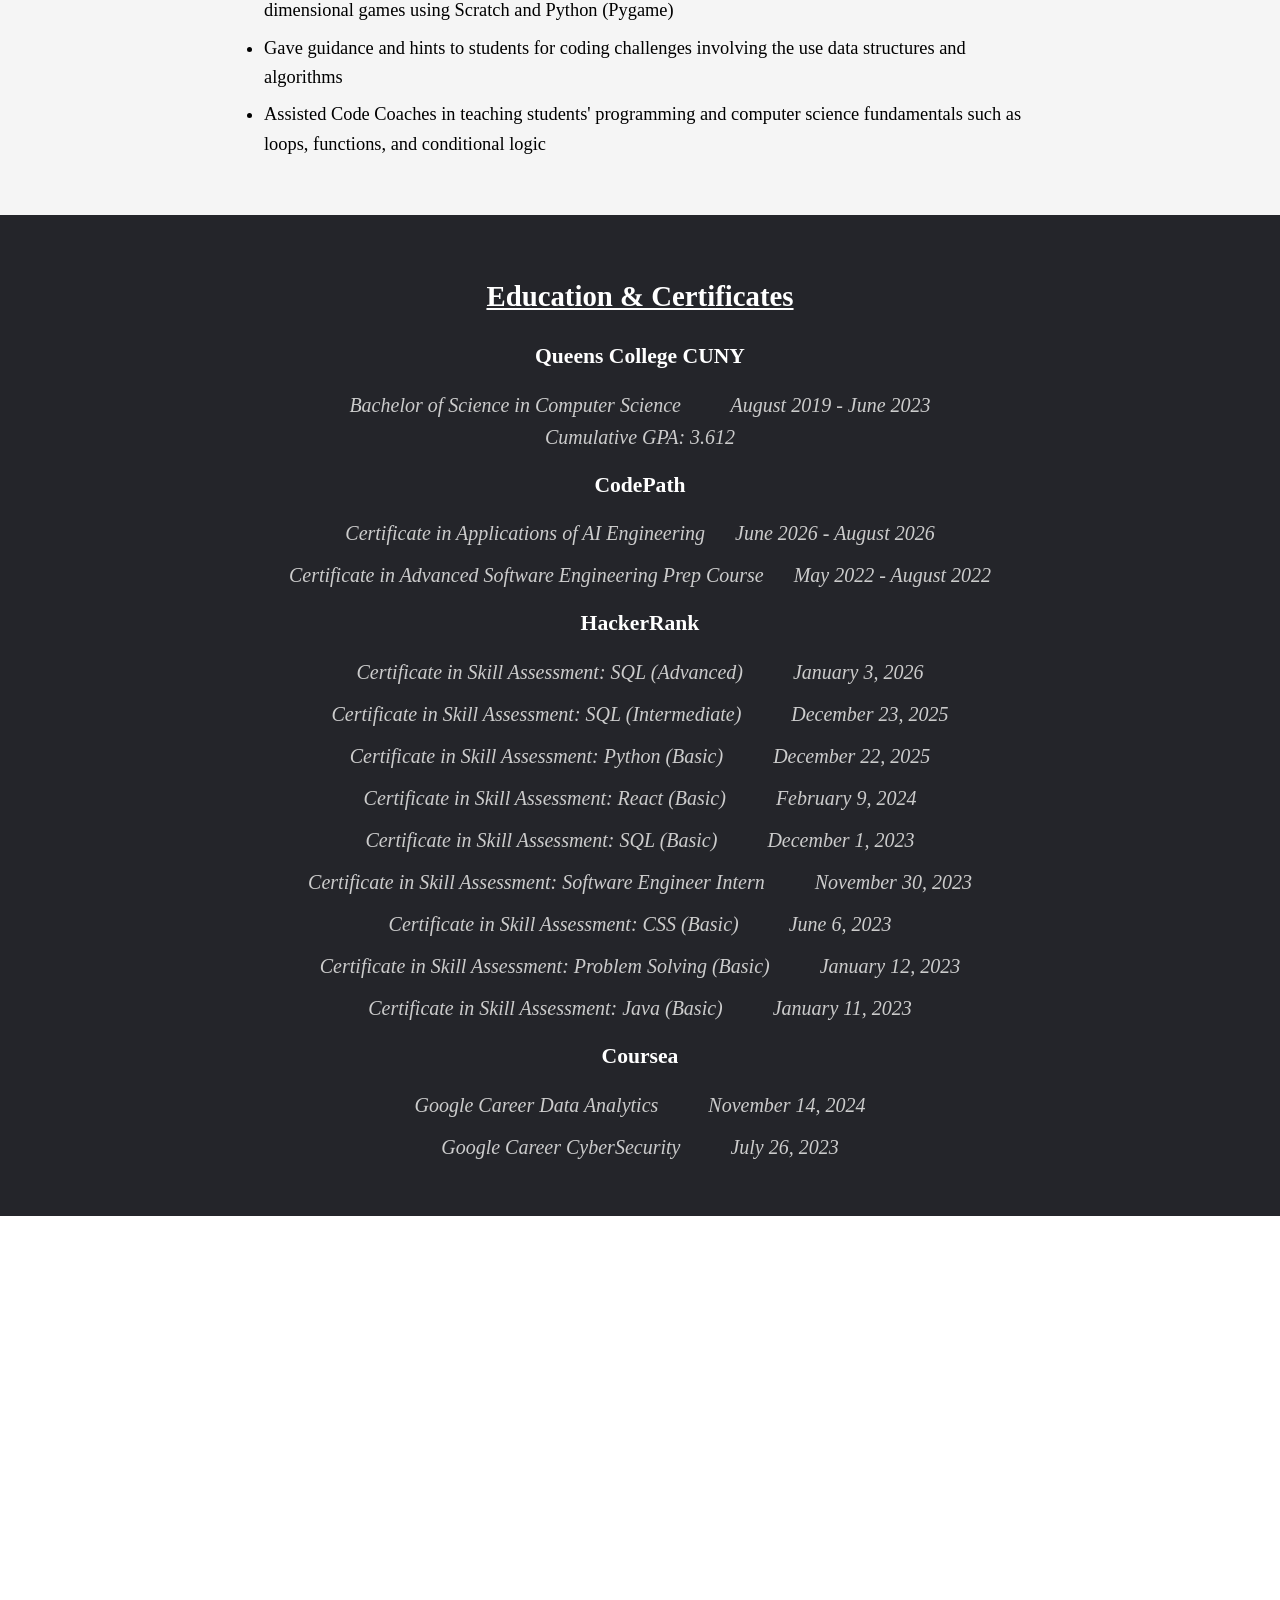
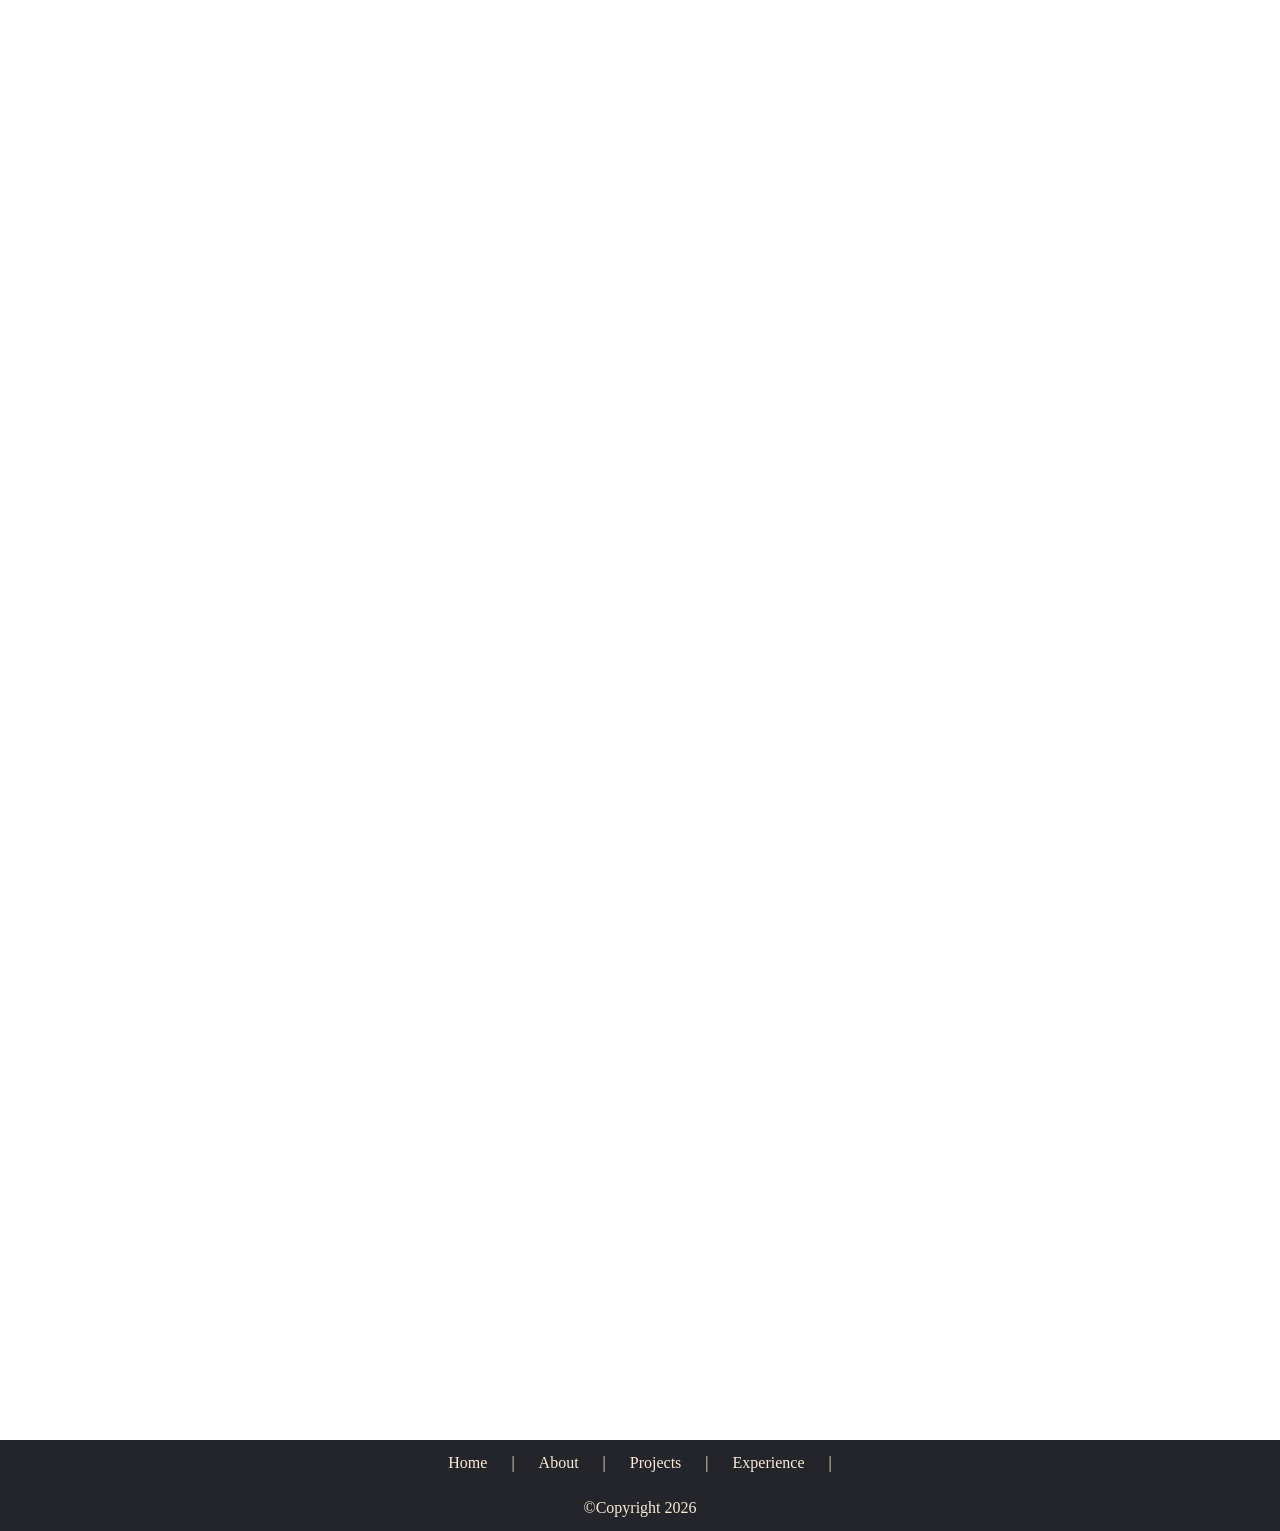
==== commit 1df69a84: "build: updated home and experience webpages" ====
--- a/Web Pages/about.html
+++ b/Web Pages/about.html
@@ -21,7 +21,7 @@
                <li> <a href="home.html"> Home </a> </li>
                <li> <a href="about.html"> About</a> </li>
                <li> <a href="projects.html"> Projects</a> </li>
-               <li> <a href="contact.html"> Contact</a> </li>
+               <li> <a href="experience.html"> Experience</a> </li>
             </ul>
          
          </nav>
@@ -165,11 +165,11 @@
             
             <p> <a href="home.html"> Home </a> </p>
             <p> | </p>
-            <p> <a href="contact.html"> Contact</a> </p>
+            <p> <a href="about.html"> About</a> </p>
             <p> | </p>
             <p> <a href="projects.html"> Projects</a> </p>
             <p> | </p>
-            <p> <a href="about.html"> About</a></p>
+            <p> <a href="experience.html"> Experience</a></p>
             <p> | </p>
 
          </div>
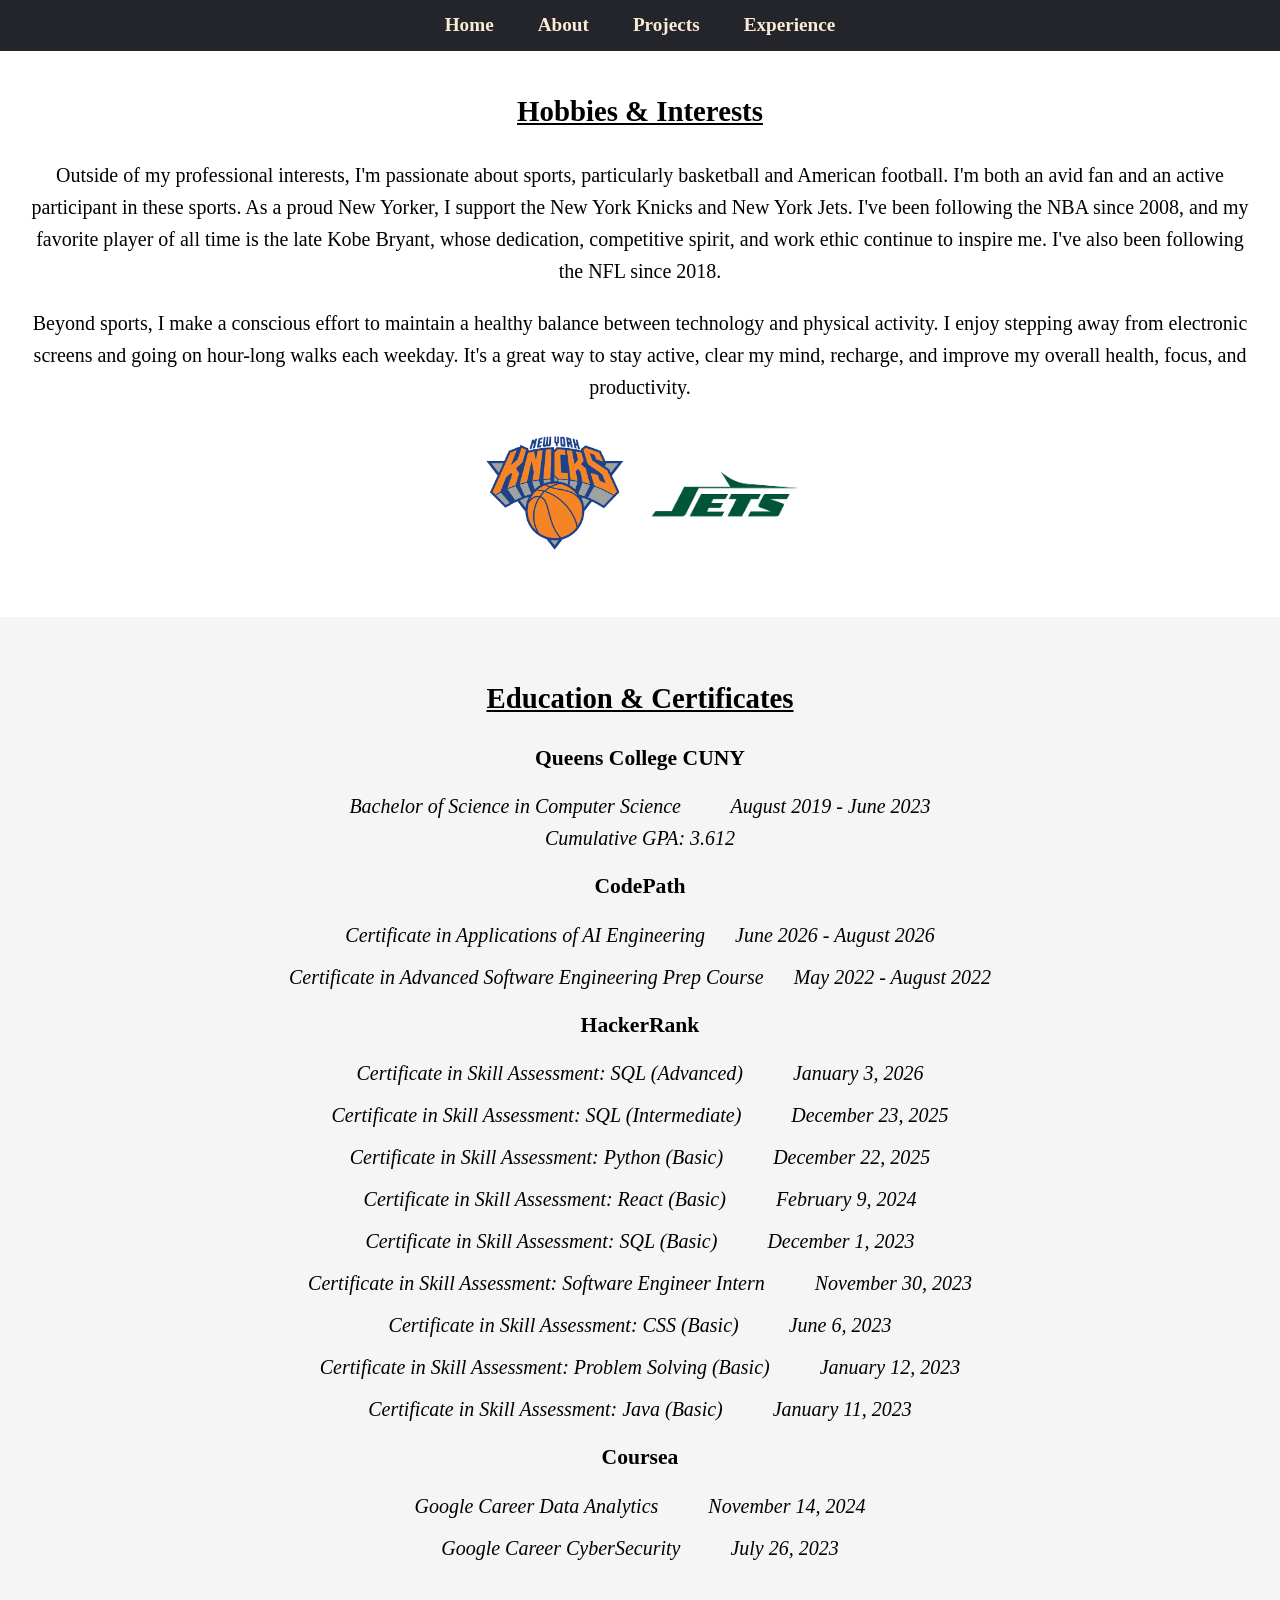
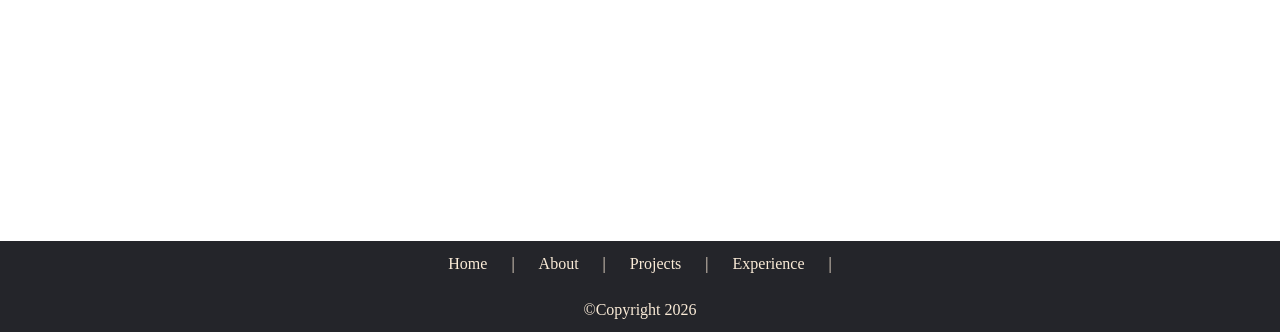
==== commit 40c8fd05: "build: updated about me webpage" ====
--- a/Web Pages/about.html
+++ b/Web Pages/about.html
@@ -30,60 +30,23 @@
    
       <div id="body">
          
-         <div id="work">
+         <div id="hobbies">
+
+            <h2>Hobbies & Interests</h2>
             
-            <h2>Work Experience</h2>
+            <p>Outside of my professional interests, I'm passionate about sports, particularly basketball and American football. I'm both an avid fan and an active participant in these sports. As a proud New Yorker, I support the New York Knicks and New York Jets. I've been following the NBA since 2008, and my favorite player of all time is the late Kobe Bryant, whose dedication, competitive spirit, and work ethic continue to inspire me. I've also been following the NFL since 2018.</p>
+         
+            <p>Beyond sports, I make a conscious effort to maintain a healthy balance between technology and physical activity. I enjoy stepping away from electronic screens and going on hour-long walks each weekday. It's a great way to stay active, clear my mind, recharge, and improve my overall health, focus, and productivity.</p>
+         
+            <div id="hobbies_images">
+
+               <img src="images/New York Knicks Logo.png" alt="New York Knicks Logo" loading="lazy">
             
-            <p>Burlington Stores, Inc. - Queens, NY</p>
-            <p>Receiving Associate Part-Time &nbsp;&nbsp;&nbsp;&nbsp; August 2026 - Present </p>
-            
-            <ul>
-               <li>Processed incoming freight by receiving, sorting, ticketing, and organizing 60+ apparel items per shift, ensuring products were accurately prepared for placement throughout the store. </li>
-               <li>Stocked and organized merchandise on the sales floor, maintaining an orderly and accessible shopping environment that supported efficient customer service.</li>
-               <li>Collaborated with associates to move merchandise between the receiving area, stockroom, and sales floor, helping maintain a consistent inventory flow and meet daily stocking priorities. </li>
-            </ul>
+               <img src="images/New York Jets Logo.png" alt="New York Jets Logo" loading="lazy">
+         
+            </div>
          
          </div>
-         
-         <div id="work">
-            
-            <p>YouTube - DRSN (Defending Rebounding Scoring Needed) </p>
-            <p>Content Creator &nbsp;&nbsp;&nbsp;&nbsp; May 2026 - Present </p>
-            
-            <ul>
-               <li>Research and produce data-driven NBA analysis covering player statistics, career trajectories, playoff performances, and historical comparisons </li>
-               <li>Analyzing season-by-season and playoff data to create structured player comparisons and basketball history content </li>
-               <li>Creating video scripts, presentations, thumbnails, and visual content to communicate analytical insights to a general audience </li>
-            </ul>
-         
-         </div>
-
-         <div id="work">
-            
-            <p>New Royal Supply (Construction & Hardware Store) - Queens, NY </p>
-            <p>Store Clerk Part-Time &nbsp;&nbsp;&nbsp;&nbsp; January 2024 - February 2026 </p>
-            
-            <ul>
-               <li>Contributed personalized customer service by assisting 15+ customers per shift with hardware product inquiries and merchandise location, contributing to a positive shopping experience and efficient service </li>
-               <li>Optimized product availability by stocking and organizing 40+ inventory items daily, ensuring shelves remained fully replenished and visually appealing throughout business hours</li>
-               <li>Assisted with cash handling by counting cash drawer up to $500 during busy periods, showing reliability by ensuring accurate cash totals </li>
-            </ul>
-         
-         </div>
-         
-         <div id="work">
-            
-            <p>The Coder School - Bayside </p>
-            <p>CUNY Career Launch Summer Internship: Coding Tutor &nbsp;&nbsp;&nbsp;&nbsp; June 2022 - August 2022 </p>
-            
-            <ul>
-               <li>Helped students from ages 7-18 with their summer camp and individual projects, consisting of making 2 dimensional games using Scratch and Python (Pygame) </li>
-               <li>Gave guidance and hints to students for coding challenges involving the use data structures and algorithms </li>
-               <li>Assisted Code Coaches in teaching students' programming and computer science fundamentals such as loops, functions, and conditional logic </li>
-            </ul>
-         
-         </div>
-
          
          <div id="school">
             
--- a/Web Pages/css/nav_style.css
+++ b/Web Pages/css/nav_style.css
@@ -45,6 +45,7 @@
   flex-direction: column;
   align-items: center;
   background-color: #24252A;
+  width: 100%;
 }
 
 #upperFoot p {
--- a/Web Pages/css/about_style.css
+++ b/Web Pages/css/about_style.css
@@ -7,7 +7,6 @@
 
 body {
   font-family: Cambria, Cochin, Georgia, Times, 'Times New Roman', serif;
-  background-color: whitesmoke;
   color: black;
   line-height: 1.6;
 }
@@ -59,18 +58,17 @@
   text-align: center;
 }
 
-/* Work Experience Section */
-#work {
+/* Hobbies Section */
+#hobbies {
   display: flex;
   flex-direction: column;
   justify-content: center;
   align-items: center;
   min-height: 400px;
-  padding: 3rem 1.5rem;
-  background-color: whitesmoke;
+  margin: 2rem 1rem;
 }
 
-#work h2 {
+#hobbies h2 {
   margin-top: 5px;
   margin-bottom: 15px;
   font-size: clamp(1.25rem, 1.5vw + 1rem, 1.8rem);
@@ -79,31 +77,32 @@
   text-align: center;
 }
 
-#work p {
+#hobbies p {
   margin: 10px;
-  font-style: italic;
   font-size: clamp(0.9rem, 1vw + 0.5rem, 1.25rem);
   color: rgb(0, 0, 0);
   text-align: center;
-  max-width: 900px;
 }
 
-#work ul {
-  list-style: disc;
-  padding-left: 1.5rem;
-  max-width: 800px;
-  margin-top: 1rem;
+#hobbies_images {
+  display: flex;
+  justify-content: space-around;
+  align-items: center;
+  gap: 20px;
+  margin-top: 20px;
+  margin-bottom: 30px;
 }
 
-#work ul li {
-  margin: 8px 0;
-  font-size: clamp(1rem, 0.5vw + 0.9rem, 1.15rem);
-  color: black;
+#hobbies_images img {
+  max-width: 150px;
+  height: auto;
+  border-radius: 10px;
+  transition: transform 0.3s ease;
 }
 
 /* Education Section */
 #school {
-  background-color: #24252A;
+  background-color: whitesmoke;
   display: flex;
   justify-content: center;
   align-items: center;
@@ -114,15 +113,14 @@
 }
 
 #school h2 {
-  color: white;
   font-size: clamp(1.25rem, 1.5vw + 1rem, 1.8rem);
   margin-top: 10px;
   margin-bottom: 10px;
   text-decoration: underline;
+  color: rgb(0, 0, 0);
 }
 
 .sub {
-  color: white;
   font-size: clamp(1.1rem, 1vw + 0.8rem, 1.35rem);
   margin-top: 10px;
   margin-bottom: 10px;
@@ -130,7 +128,6 @@
 }
 
 .det {
-  color: #ccc;
   font-size: clamp(1rem, 1vw + 0.7rem, 1.25rem);
   font-style: italic;
   margin: 5px;
